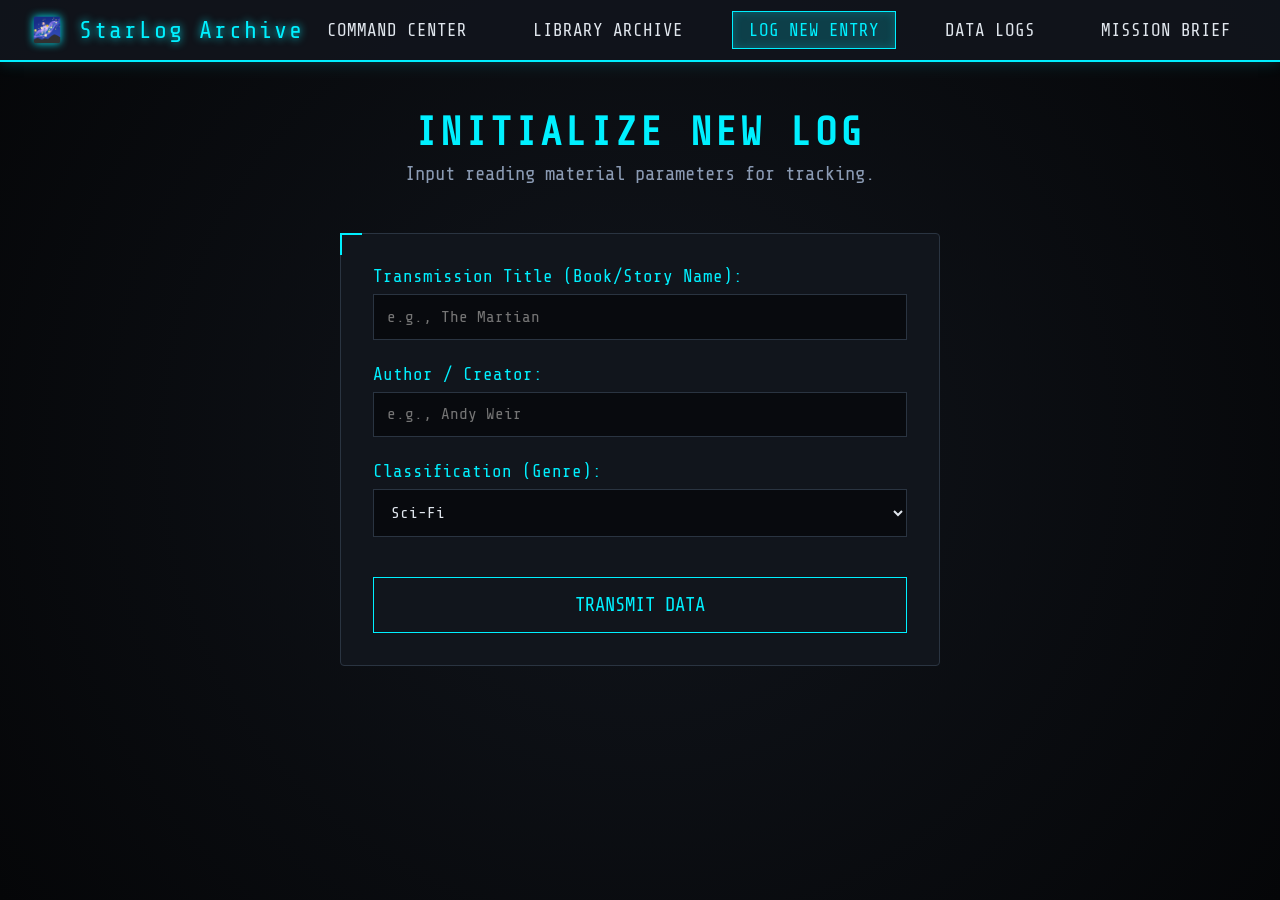
==== add-entry.html @ ffcb7fa6 "Created Log New Entry form with Deep Space styling" ====
<!DOCTYPE html>
<html lang="en">
<head>
    <meta charset="UTF-8">
    <meta name="viewport" content="width=device-width, initial-scale=1.0">
    <title>Log Entry | Deep Space Tracker</title>
    <link rel="icon" type="image/png" href="assets/favicon.png">
    <link rel="stylesheet" href="css/style.css">
</head>
<body>

    <nav class="terminal-nav">
        <div class="nav-logo">
            <span>🌌 StarLog Archive</span>
        </div>
        <ul class="nav-links">
            <li><a href="index.html">Command Center</a></li>
            <li><a href="library.html">Library Archive</a></li>
            <li><a href="add-entry.html" class="active">Log New Entry</a></li>
            <li><a href="stats.html">Data Logs</a></li>
            <li><a href="about.html">Mission Brief</a></li>
        </ul>
    </nav>

    <main class="dashboard-container">
        <header class="dashboard-header">
            <h1>Initialize New Log</h1>
            <p>Input reading material parameters for tracking.</p>
        </header>

        <section class="form-container active-missions">
            <form id="new-book-form">
                <div class="form-group">
                    <label for="title">Transmission Title (Book/Story Name):</label>
                    <input type="text" id="title" name="title" required placeholder="e.g., The Martian">
                </div>

                <div class="form-group">
                    <label for="author">Author / Creator:</label>
                    <input type="text" id="author" name="author" required placeholder="e.g., Andy Weir">
                </div>

                <div class="form-group">
                    <label for="genre">Classification (Genre):</label>
                    <select id="genre" name="genre">
                        <option value="Sci-Fi">Sci-Fi</option>
                        <option value="Fantasy">Fantasy</option>
                        <option value="Mystery">Mystery</option>
                        <option value="Romance">Romance</option>
                        <option value="Non-Fiction">Non-Fiction</option>
                    </select>
                </div>

                <button type="submit" class="submit-btn">Transmit Data</button>
            </form>
        </section>
    </main>

    <script src="js/script.js"></script>
</body>
</html>
---- css/style.css ----
@import url('https://fonts.googleapis.com/css2?family=Share+Tech+Mono&display=swap');

:root {
    --void-black: #050608;
    --panel-dark: #11151c;
    --neon-blue: #00f0ff;
    --neon-blue-dim: rgba(0, 240, 255, 0.2);
    --text-light: #e0e6ed;
    --alert-red: #ff3366;
}

* {
    margin: 0;
    padding: 0;
    box-sizing: border-box;
}

body {
    background-color: var(--void-black);
    background-image: radial-gradient(circle at 50% 50%, #11151c 0%, #050608 100%);
    color: var(--text-light);
    font-family: 'Share Tech Mono', monospace;
    min-height: 100vh;
    display: flex;
    flex-direction: column;
}

.terminal-nav {
    display: flex;
    justify-content: space-between;
    align-items: center;
    background-color: rgba(17, 21, 28, 0.9);
    padding: 1rem 2rem;
    border-bottom: 2px solid var(--neon-blue);
    box-shadow: 0 0 15px var(--neon-blue-dim);
}

.nav-logo span {
    font-size: 1.5rem;
    color: var(--neon-blue);
    text-shadow: 0 0 8px var(--neon-blue);
    letter-spacing: 2px;
}

.nav-links {
    list-style: none;
    display: flex;
    gap: 2rem;
}

.nav-links a {
    color: var(--text-light);
    text-decoration: none;
    font-size: 1.1rem;
    text-transform: uppercase;
    transition: all 0.3s ease;
    padding: 0.5rem 1rem;
    border: 1px solid transparent;
}

.nav-links a:hover, .nav-links a.active {
    color: var(--neon-blue);
    border: 1px solid var(--neon-blue);
    background-color: var(--neon-blue-dim);
    box-shadow: inset 0 0 10px var(--neon-blue-dim);
}

.dashboard-container {
    padding: 3rem;
    max-width: 1200px;
    margin: 0 auto;
    flex-grow: 1;
    width: 100%;
}

.dashboard-header {
    text-align: center;
    margin-bottom: 3rem;
}

.dashboard-header h1 {
    font-size: 2.5rem;
    color: var(--neon-blue);
    margin-bottom: 0.5rem;
    text-transform: uppercase;
    letter-spacing: 3px;
}

.dashboard-header p {
    color: #8b9bb4;
    font-size: 1.2rem;
}

.active-missions {
    background-color: var(--panel-dark);
    border: 1px solid #2a3441;
    border-radius: 4px;
    padding: 2rem;
    position: relative;
}

.active-missions::before {
    content: '';
    position: absolute;
    top: -1px;
    left: -1px;
    width: 20px;
    height: 20px;
    border-top: 2px solid var(--neon-blue);
    border-left: 2px solid var(--neon-blue);
}

.active-missions h2 {
    color: var(--neon-blue);
    margin-bottom: 1.5rem;
    border-bottom: 1px dashed #2a3441;
    padding-bottom: 0.5rem;
}

.mission-placeholder {
    text-align: center;
    padding: 3rem;
    color: #8b9bb4;
    background-color: rgba(0, 0, 0, 0.3);
    border: 1px solid #1a212d;
}

@media (max-width: 768px) {
    .terminal-nav {
        flex-direction: column;
        gap: 1rem;
        padding: 1rem;
    }
    
    .nav-links {
        flex-wrap: wrap;
        justify-content: center;
        gap: 1rem;
    }

    .dashboard-container {
        padding: 1.5rem;
    }
}

.form-container {
    max-width: 600px;
    margin: 0 auto;
}

.form-group {
    margin-bottom: 1.5rem;
    display: flex;
    flex-direction: column;
}

.form-group label {
    color: var(--neon-blue);
    margin-bottom: 0.5rem;
    font-size: 1.1rem;
}

.form-group input, 
.form-group select {
    background-color: rgba(0, 0, 0, 0.5);
    border: 1px solid #2a3441;
    color: var(--text-light);
    padding: 0.8rem;
    font-family: 'Share Tech Mono', monospace;
    font-size: 1rem;
    transition: all 0.3s ease;
}

.form-group input:focus, 
.form-group select:focus {
    outline: none;
    border-color: var(--neon-blue);
    box-shadow: 0 0 10px var(--neon-blue-dim);
}

.submit-btn {
    width: 100%;
    padding: 1rem;
    background-color: transparent;
    color: var(--neon-blue);
    border: 1px solid var(--neon-blue);
    font-family: 'Share Tech Mono', monospace;
    font-size: 1.2rem;
    cursor: pointer;
    text-transform: uppercase;
    transition: all 0.3s ease;
    margin-top: 1rem;
}

.submit-btn:hover {
    background-color: var(--neon-blue-dim);
    box-shadow: inset 0 0 10px var(--neon-blue-dim);
}
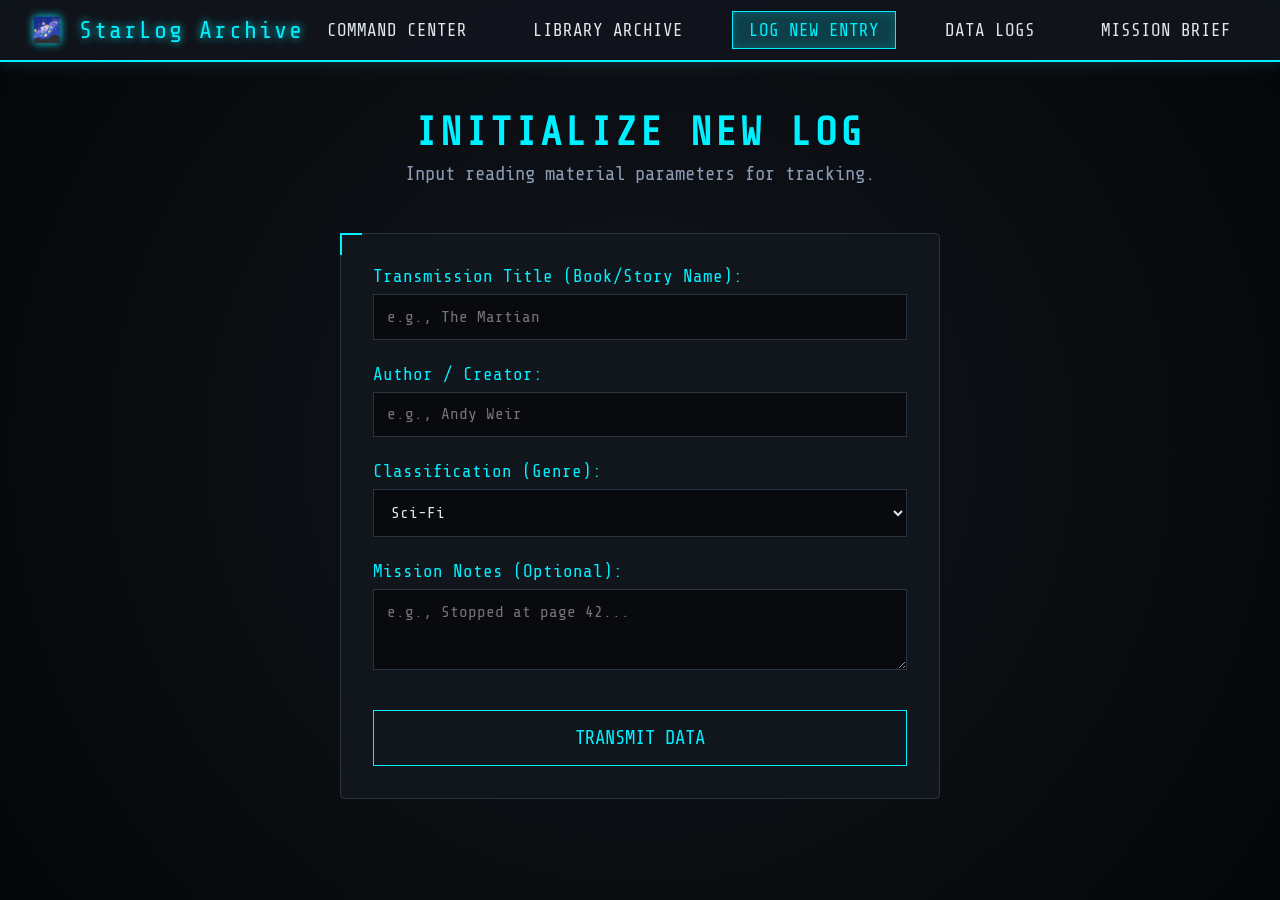
==== commit 706f0dd8: "Added interactive Mission Notes feature to tracker cards" ====
--- a/add-entry.html
+++ b/add-entry.html
@@ -4,7 +4,7 @@
     <meta charset="UTF-8">
     <meta name="viewport" content="width=device-width, initial-scale=1.0">
     <title>Log Entry | Deep Space Tracker</title>
-    <link rel="icon" type="image/png" href="assets/favicon.png">
+    <link rel="icon" type="image/png" href="assets/alien-ship.png">
     <link rel="stylesheet" href="css/style.css">
 </head>
 <body>
@@ -51,9 +51,21 @@
                     </select>
                 </div>
 
+                <div class="form-group">
+                    <label for="notes">Mission Notes (Optional):</label>
+                    <textarea id="notes" name="notes" rows="3" placeholder="e.g., Stopped at page 42..."></textarea>
+                </div>
+
                 <button type="submit" class="submit-btn">Transmit Data</button>
             </form>
         </section>
+
+        <div id="success-modal" class="modal hidden">
+            <div class="modal-content">
+                <p id="modal-message"></p>
+                <button type="button" id="close-modal" class="submit-btn">Acknowledge</button>
+            </div>
+        </div>
     </main>
 
     <script src="js/script.js"></script>
--- a/css/style.css
+++ b/css/style.css
@@ -195,4 +195,325 @@
 .submit-btn:hover {
     background-color: var(--neon-blue-dim);
     box-shadow: inset 0 0 10px var(--neon-blue-dim);
+}
+
+.modal {
+    position: fixed;
+    top: 0;
+    left: 0;
+    width: 100%;
+    height: 100%;
+    background-color: rgba(5, 6, 8, 0.85);
+    display: flex;
+    justify-content: center;
+    align-items: center;
+    z-index: 1000;
+    opacity: 1;
+    transition: opacity 0.3s ease;
+}
+
+.modal.hidden {
+    display: none;
+    opacity: 0;
+}
+
+.modal-content {
+    background-color: var(--panel-dark);
+    border: 1px solid var(--neon-blue);
+    box-shadow: 0 0 20px var(--neon-blue-dim);
+    padding: 3rem;
+    border-radius: 4px;
+    text-align: center;
+    max-width: 450px;
+}
+
+.modal-content p {
+    color: var(--text-light);
+    font-size: 1.2rem;
+    margin-bottom: 2rem;
+    line-height: 1.5;
+}
+
+#close-modal {
+    margin-top: 0;
+    width: auto;
+    padding: 0.5rem 2rem;
+}
+
+.library-grid {
+    display: grid;
+    grid-template-columns: repeat(auto-fit, minmax(300px, 1fr));
+    gap: 2rem;
+    margin-top: 2rem;
+}
+
+.book-card {
+    background-color: var(--panel-dark);
+    border: 1px solid #2a3441;
+    border-radius: 4px;
+    padding: 1.5rem;
+    position: relative;
+    transition: all 0.3s ease;
+}
+
+.book-card:hover {
+    border-color: var(--neon-blue);
+    box-shadow: 0 0 15px var(--neon-blue-dim);
+    transform: translateY(-5px);
+}
+
+.card-header {
+    display: flex;
+    justify-content: space-between;
+    align-items: flex-start;
+    margin-bottom: 1rem;
+    border-bottom: 1px dashed #2a3441;
+    padding-bottom: 1rem;
+}
+
+.card-header h3 {
+    color: var(--text-light);
+    font-size: 1.4rem;
+    max-width: 70%;
+}
+
+.genre-tag {
+    background-color: rgba(0, 240, 255, 0.1);
+    color: var(--neon-blue);
+    padding: 0.3rem 0.6rem;
+    font-size: 0.8rem;
+    border: 1px solid var(--neon-blue);
+    border-radius: 2px;
+    text-transform: uppercase;
+}
+
+.card-body p {
+    margin-bottom: 0.5rem;
+    color: #8b9bb4;
+}
+
+.card-body strong {
+    color: var(--text-light);
+}
+
+.status.reading {
+    color: var(--neon-blue);
+}
+
+.empty-message {
+    text-align: center;
+    color: #8b9bb4;
+    font-size: 1.2rem;
+    grid-column: 1 / -1;
+    padding: 3rem;
+    background-color: rgba(0, 0, 0, 0.3);
+    border: 1px solid #1a212d;
+}
+
+.card-actions {
+    margin-top: 1.5rem;
+    display: flex;
+    gap: 1rem;
+    border-top: 1px dashed #2a3441;
+    padding-top: 1rem;
+}
+
+.action-btn {
+    padding: 0.5rem 1rem;
+    font-family: 'Share Tech Mono', monospace;
+    font-size: 0.9rem;
+    cursor: pointer;
+    text-transform: uppercase;
+    border-radius: 2px;
+    background: transparent;
+    transition: all 0.3s ease;
+    flex: 1;
+}
+
+.btn-update {
+    color: var(--neon-blue);
+    border: 1px solid var(--neon-blue);
+}
+
+.btn-update:hover {
+    background-color: var(--neon-blue-dim);
+}
+
+.btn-delete {
+    color: var(--alert-red);
+    border: 1px solid var(--alert-red);
+}
+
+.btn-delete:hover {
+    background-color: rgba(255, 51, 102, 0.2);
+    box-shadow: inset 0 0 10px rgba(255, 51, 102, 0.2);
+}
+
+.status.completed {
+    color: #00ff9d;
+    text-shadow: 0 0 5px rgba(0, 255, 157, 0.5);
+}
+
+.modal-actions {
+    display: flex;
+    gap: 1rem;
+    margin-top: 1.5rem;
+}
+
+.stats-grid {
+    display: grid;
+    grid-template-columns: repeat(auto-fit, minmax(200px, 1fr));
+    gap: 2rem;
+    margin-top: 2rem;
+}
+
+.stat-card {
+    background-color: var(--panel-dark);
+    border: 1px solid #2a3441;
+    border-radius: 4px;
+    padding: 2rem;
+    text-align: center;
+    position: relative;
+    border-top: 3px solid var(--neon-blue);
+}
+
+.stat-value {
+    font-size: 3.5rem;
+    color: var(--text-light);
+    margin-bottom: 0.5rem;
+    text-shadow: 0 0 10px rgba(224, 230, 237, 0.2);
+}
+
+.stat-label {
+    color: var(--neon-blue);
+    font-size: 1.1rem;
+    text-transform: uppercase;
+    letter-spacing: 1px;
+}
+
+.star-dust {
+    position: absolute;
+    pointer-events: none;
+    background-color: var(--neon-blue);
+    box-shadow: 0 0 8px var(--neon-blue), 0 0 12px rgba(255, 255, 255, 0.8);
+    border-radius: 50%;
+    z-index: 9999;
+    animation: stardustFade 0.8s ease-out forwards;
+}
+
+@keyframes stardustFade {
+    0% {
+        opacity: 1;
+        transform: scale(1) translateY(0);
+    }
+    100% {
+        opacity: 0;
+        transform: scale(0) translateY(15px);
+    }
+}
+
+.about-grid {
+    display: grid;
+    grid-template-columns: repeat(auto-fit, minmax(300px, 1fr));
+    gap: 2rem;
+    margin-top: 2rem;
+}
+
+.about-card {
+    background-color: var(--panel-dark);
+    border: 1px solid #2a3441;
+    border-radius: 4px;
+    padding: 2.5rem;
+    position: relative;
+}
+
+.about-card::before {
+    content: '';
+    position: absolute;
+    bottom: -1px;
+    right: -1px;
+    width: 30px;
+    height: 30px;
+    border-bottom: 2px solid var(--neon-blue);
+    border-right: 2px solid var(--neon-blue);
+}
+
+.about-card h2 {
+    color: var(--neon-blue);
+    margin-bottom: 1.5rem;
+    border-bottom: 1px dashed #2a3441;
+    padding-bottom: 0.5rem;
+}
+
+.dev-name {
+    font-size: 2rem;
+    color: var(--text-light);
+    margin-bottom: 0.5rem;
+    letter-spacing: 2px;
+    text-transform: uppercase;
+}
+
+.dev-title {
+    color: #00ff9d;
+    margin-bottom: 1.5rem;
+    font-size: 1.1rem;
+}
+
+.dev-bio {
+    color: #8b9bb4;
+    line-height: 1.6;
+}
+
+.tech-list {
+    list-style: none;
+}
+
+.tech-list li {
+    margin-bottom: 1rem;
+    color: #8b9bb4;
+    display: flex;
+    flex-direction: column;
+}
+
+.tech-list strong {
+    color: var(--text-light);
+    font-size: 1.1rem;
+    margin-bottom: 0.2rem;
+}
+
+.form-group textarea {
+    background-color: rgba(0, 0, 0, 0.5);
+    border: 1px solid #2a3441;
+    color: var(--text-light);
+    padding: 0.8rem;
+    font-family: 'Share Tech Mono', monospace;
+    font-size: 1rem;
+    transition: all 0.3s ease;
+    resize: vertical;
+}
+
+.form-group textarea:focus {
+    outline: none;
+    border-color: var(--neon-blue);
+    box-shadow: 0 0 10px var(--neon-blue-dim);
+}
+
+.mission-note {
+    margin-top: 1rem;
+    padding: 0.8rem;
+    background-color: rgba(0, 240, 255, 0.05);
+    border-left: 2px solid #2a3441;
+    color: #8b9bb4;
+    font-size: 0.9rem;
+    line-height: 1.4;
+    white-space: pre-wrap;
+}
+
+.btn-note {
+    color: #e0e6ed;
+    border: 1px solid #4a5568;
+}
+
+.btn-note:hover {
+    background-color: rgba(224, 230, 237, 0.1);
 }
